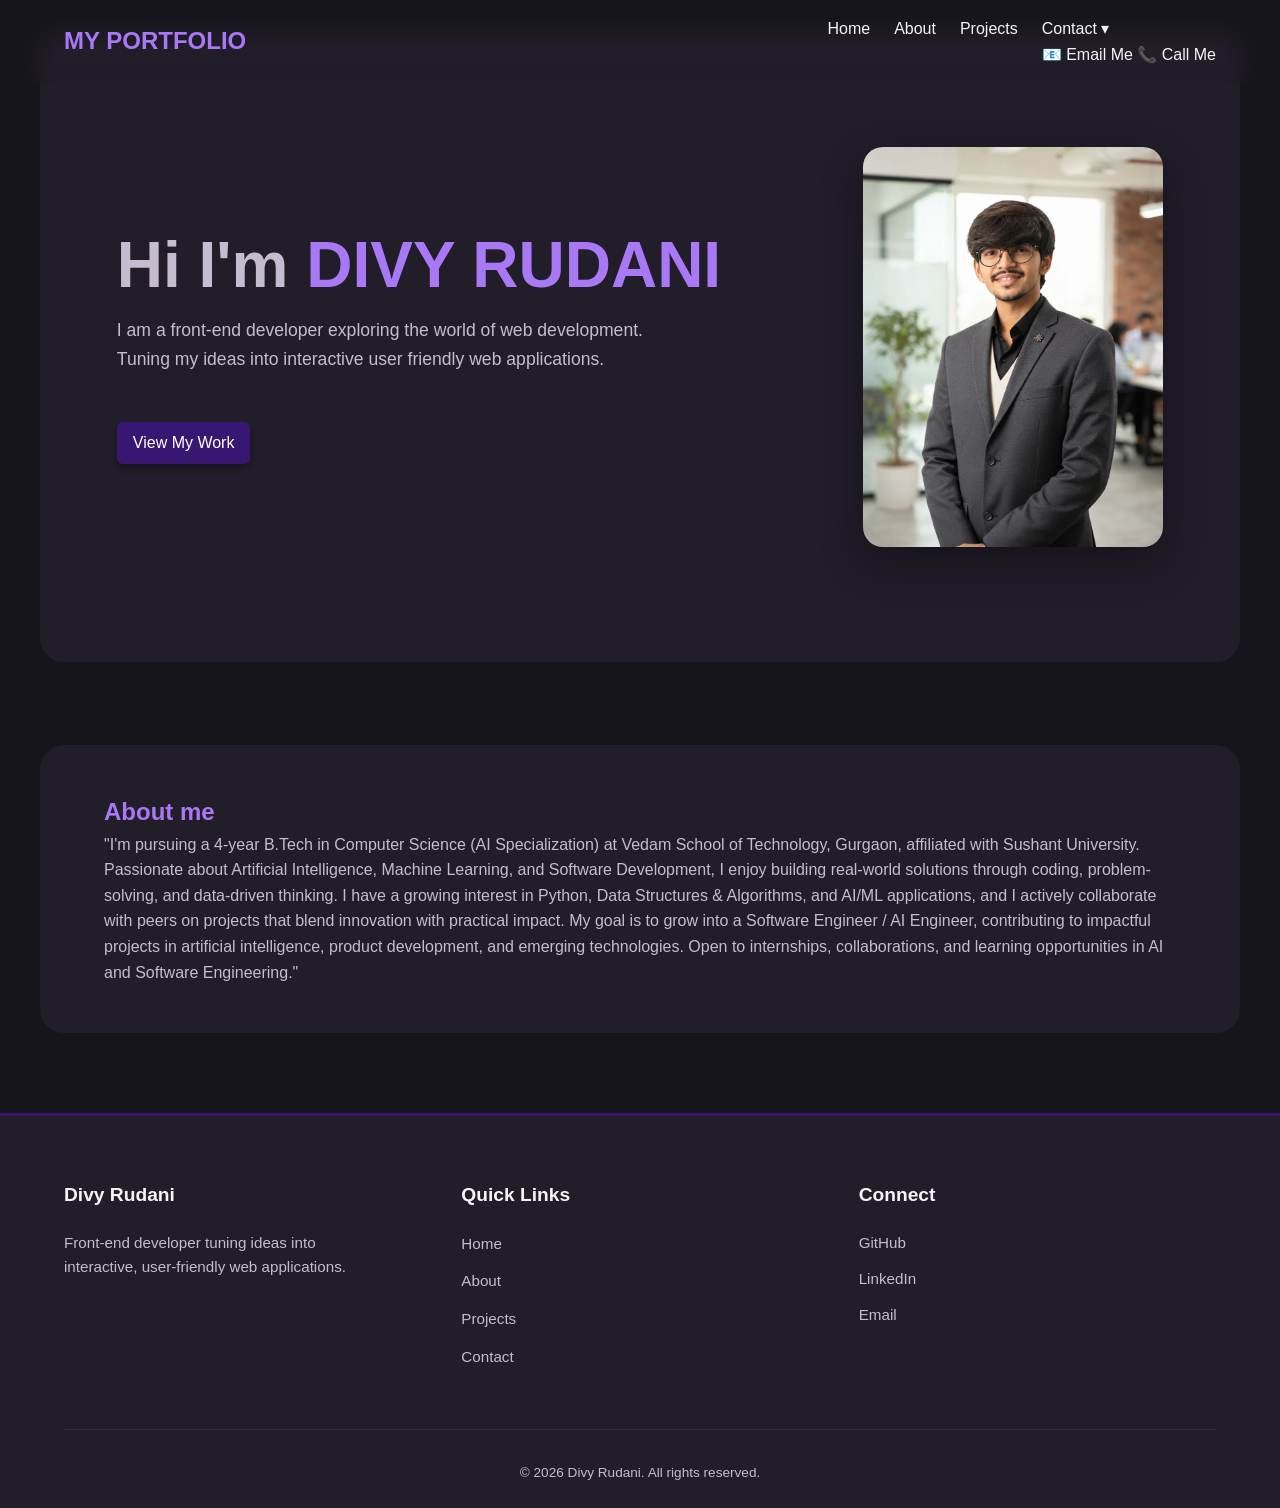
==== portfolio/index.html @ bba5c5b5 "modifie" ====
<!DOCTYPE html>
<html lang="en">
<head>
    <meta charset="UTF-8">
    <meta name="viewport" content="width=device-width, initial-scale=1.0">
    <title>My Portfolio</title>
    <link rel="stylesheet" href="./style.css">
</head>
<body>
 <header>
    <nav class="nav-bar">
        <div class="nav-head">
            My Portfolio
        </div>
    
          <div class="nav-links">
            <a href="#home">Home</a>
            <a href="#about">About</a>
            <a href="../tristro/tristro.html " scroll target="_blank">Projects</a>
            <!-- <a href="#contact">Contact</a> -->
              <div class="contact-dropdown">
        <a href="#contact" class="contact-link">Contact ▾</a>

        <div class="dropdown-content">
            <a href="mailto:divyrudani8@gmail.com">
                📧 Email Me
            </a>

            <a href="tel:+91 9213559475">
                📞 Call Me
            </a>
        </div>
    </div>
          </div>
            
    </nav>  
 </header>
 <section class="hero"> 
    <div id="home">
      <h1 class="hero-title"> Hi I'm  <span class="highlight">Divy Rudani</span></h1>
      <p>I am a front-end developer exploring the world of web development. 
        <br>
     
        Tuning my ideas into interactive user friendly web applications.</p>
        <br>
         <a href="../tristro/tristro.html" target="_blank" class="btn">View My Work</a>
    </div>
      
      <img class="hero-image" src="./profile_pic.jpg"  alt="hero image">
     

 </section>
 <br>
 
 <br>
    <section >
      <div id="about">
        <h2>About  me <menu></menu></h2>
      <p>"I'm pursuing a 4-year B.Tech in Computer Science (AI Specialization) at Vedam School of Technology, Gurgaon, affiliated with Sushant University. Passionate about Artificial Intelligence, Machine Learning, and Software Development, I enjoy building real-world solutions through coding, problem-solving, and data-driven thinking. I have a growing interest in Python, Data Structures & Algorithms, and AI/ML applications, and I actively collaborate with peers on projects that blend innovation with practical impact. My goal is to grow into a Software Engineer / AI Engineer, contributing to impactful projects in artificial intelligence, product development, and emerging technologies. Open to internships, collaborations, and learning opportunities in AI and Software Engineering."</p>
      </div>
    </section>
      <footer class="footer">
      <div class="footer-content">
        
        <div class="footer-section">
          <h3>Divy Rudani</h3>
          <p>Front-end developer tuning ideas into interactive, user-friendly web applications.</p>
        </div>
        
        <div class="footer-section">
          <h3>Quick Links</h3>
          <ul>
            <li><a href="#home">Home</a></li>
            <li><a href="#about">About</a></li>
            <li><a href="../tristro/tristro.html">Projects</a></li>
            <li><a href="#contact">Contact</a></li>
          </ul>
        </div>
        
        <div class="footer-section">
          <h3>Connect</h3>
          <div id="contact">
            <a href="https://github.com/divyrudani8-ship-it" target="_blank">GitHub</a>
            <a href="https://www.linkedin.com/in/divyrudani/" target="_blank">LinkedIn</a>
            <a href="mailto:divyrudani8@gmail.com">Email</a>
          </div>
        </div>

      </div>
      
      <div class="footer-bottom">
        <p>&copy 2026 Divy Rudani. All rights reserved.</p>
      </div>
    </footer>

      

</body>
</html>
---- portfolio/style.css ----
html {
    scroll-behavior: smooth;
 }
 *{
    margin: 0;
    padding: 0;
    box-sizing: border-box;

 }
:root {
   --background: #17151c;
   --surface: #211d29;
   --accent: #a978f5;
   --text: #f5f2fa;
   --muted: #c5bdcf;
  }
body {
   margin: 0;
    font-family: Arial, sans-serif;
    line-height: 1.6;
    color:var(--text);
    background:var(--background);
} 
.nav-head{
  font-size: 1.5rem;
  color: var(--accent);
  font-weight: bold;
  text-decoration: none;
  text-transform: uppercase;
}
.nav-bar {
  display: flex;
  justify-content: space-between;
  align-items: center;
  position: fixed;
  width: 100%;
  top: 0;
  padding: 1rem clamp(1.25rem, 5vw, 4rem);
  
 backdrop-filter: blur(10px);
 }
.nav-links {

   display: flex;
   gap: 1.5rem;
 }
.nav-links a {
  color: var(--text);
  text-decoration: none;
  transition: color 180ms ease;
}

.nav-links a:hover,
.nav-links a:focus-visible {
  color: var(--accent);
 }
.hero {
  display: flex;
  align-items: center;
  justify-content: space-between;
  gap: 3rem;
  max-width: 1200px;
  min-height: 70vh;
  margin: 2rem auto;
  padding: clamp(2rem, 6vw, 5rem);
  background: var(--surface);
  border-radius: 1.5rem;

}
.highlight {
  color: var(--accent);
  text-transform: uppercase;
}
.hero h1{
  margin: 0 0 1rem;
  color: var(--muted);
  font-size: clamp(2.25rem, 5vw, 4rem);
  line-height: 1.1;
  animation-name:text_transition;
  animation-duration: 2s;

 }
.hero p {
  max-width: 38rem;
  margin: 0 0 1.5rem;
  color: var(--muted);
  font-size: 1.1rem;
  animation-name: textFadeIn;
  animation-duration: 2s;
  animation-name: text_transition;
}

@keyframes textFadeIn {
  from {
    opacity: 0;
  }
  to {
    opacity: 1;
  }
}
@keyframes text_transition {
  0% {
    transform: translateY(20px);
    opacity: 0;
  }
  100% {
    transform: translateY(0);
    opacity: 1;
  }
}

button {
    background-color: #381773;
    color: #fff;
    border: none;
    padding: 0.5rem 1rem;
    cursor: pointer;
    box-shadow: 0 4px 6px rgba(17, 9, 26, 0.387);
    border-radius: 6px;
    transition: transform 0.4s ease, box-shadow 0.2s ease;
}
button:hover{
    color: #ab83f1;
    transform: translateY(-2px);
    box-shadow: 0 6px 8px rgba(17, 9, 26, 0.387);
}
.btn {
    background-color: #381773;
    color: #fff;
    border: none;
    padding: 0.5rem 1rem;
    cursor: pointer;
    box-shadow: 0 4px 6px rgba(17, 9, 26, 0.387);
    border-radius: 6px;
    text-decoration: none;
    display: inline-block;
}

.btn:hover {
    color: #ab83f1;
}


.hero:hover{
box-shadow: 0 20px 48px rgb(0 0 0 / 45%);
}

.hero-image{
  display: block;
  width: min(300px, 35vw);
  aspect-ratio: 3 / 4;
  object-fit: cover;
  border-radius: 1.25rem;
  box-shadow: 0 16px 40px rgb(0 0 0 / 35%);
  opacity: 0;
  animation: text_transition 2s ease 0.9s forwards;
}

.hero-image:hover{
    box-shadow: #381773;
 }
#about {
  max-width: 1200px;
  margin: 0 auto;
  padding: 3rem clamp(1.25rem, 5vw, 4rem);
  color: var(--muted);
   background: var(--surface);
   border-radius: 1.5rem;
  animation-name: translateIn;
  animation-duration: 1s;
}
@keyframes translateIn {
  from {
    transform: translateY(20px);
    opacity: 0;
  }
  to {
    transform: translateY(0);
    opacity: 1;
  }
}
#about h2{
  color: var(--accent);
}


.footer {
    background-color: var(--surface);
    color: var(--muted);
    padding: 4rem clamp(1.25rem, 5vw, 4rem) 1.5rem;
    margin-top: 5rem;
    border-top: 3px solid #381773;
}

.footer-content {
    display: flex;
    flex-wrap: wrap;
    justify-content: space-between;
    gap: 2.5rem;
    max-width: 1200px;
    margin: 0 auto;
}

.footer-section {
    flex: 1;
    min-width: 200px;
}

.footer-section h3 {
    color: var(--text);
    margin-bottom: 1.25rem;
    font-size: 1.2rem;
}

.footer-section p {
    font-size: 0.95rem;
    max-width: 300px;
}

.footer-section ul {
    list-style: none;
    padding: 0;
}

.footer-section ul li {
    margin-bottom: 0.75rem;
}

.footer-section a {
    color: var(--muted);
    text-decoration: none;
    transition: color 180ms ease;
    font-size: 0.95rem;
}

.footer-section a:hover {
    color: var(--accent);
}

#contact {
    display: flex;
    flex-direction: column;
    gap: 0.75rem;
}

.footer-bottom {
    text-align: center;
    padding-top: 2rem;
    margin-top: 3rem;
    border-top: 1px solid rgba(197, 189, 207, 0.1);
    font-size: 0.85rem;
}
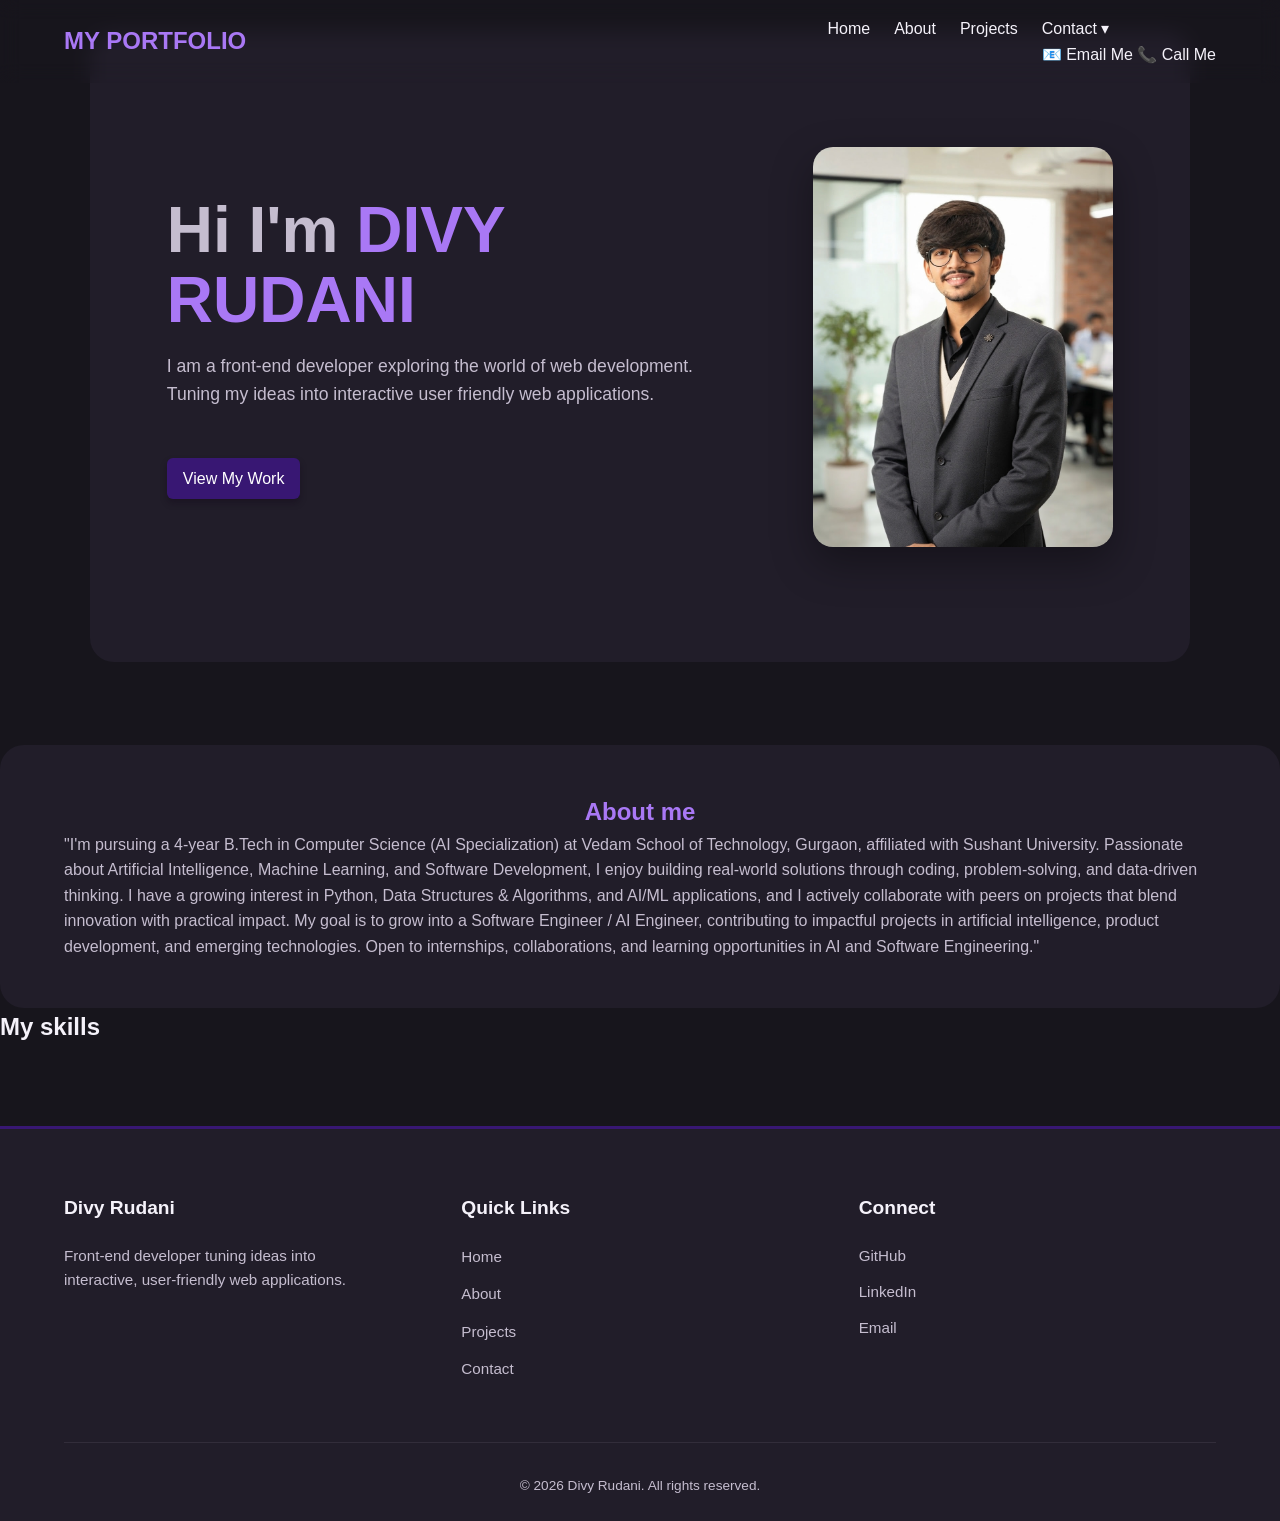
==== commit 6451e306: "new sec" ====
--- a/portfolio/index.html
+++ b/portfolio/index.html
@@ -13,15 +13,15 @@
             My Portfolio
         </div>
     
-          <div class="nav-links">
+     <div class="nav-links">
             <a href="#home">Home</a>
             <a href="#about">About</a>
-            <a href="../tristro/tristro.html " scroll target="_blank">Projects</a>
+            <a href="../tristro/index.html " scroll target="_blank">Projects</a>
             <!-- <a href="#contact">Contact</a> -->
-              <div class="contact-dropdown">
-        <a href="#contact" class="contact-link">Contact ▾</a>
+         <div class="contact-dropdown">
+              <a href="#contact" class="contact-link">Contact ▾</a>
 
-        <div class="dropdown-content">
+            <div class="dropdown-content">
             <a href="mailto:divyrudani8@gmail.com">
                 📧 Email Me
             </a>
@@ -35,6 +35,7 @@
             
     </nav>  
  </header>
+ <!-- front page -->
  <section class="hero"> 
     <div id="home">
       <h1 class="hero-title"> Hi I'm  <span class="highlight">Divy Rudani</span></h1>
@@ -43,7 +44,7 @@
      
         Tuning my ideas into interactive user friendly web applications.</p>
         <br>
-         <a href="../tristro/tristro.html" target="_blank" class="btn">View My Work</a>
+         <a href="../tristro/index.html" target="_blank" class="btn">View My Work</a>
     </div>
       
       <img class="hero-image" src="./profile_pic.jpg"  alt="hero image">
@@ -53,12 +54,27 @@
  <br>
  
  <br>
+ <!-- about section -->
     <section >
       <div id="about">
         <h2>About  me <menu></menu></h2>
       <p>"I'm pursuing a 4-year B.Tech in Computer Science (AI Specialization) at Vedam School of Technology, Gurgaon, affiliated with Sushant University. Passionate about Artificial Intelligence, Machine Learning, and Software Development, I enjoy building real-world solutions through coding, problem-solving, and data-driven thinking. I have a growing interest in Python, Data Structures & Algorithms, and AI/ML applications, and I actively collaborate with peers on projects that blend innovation with practical impact. My goal is to grow into a Software Engineer / AI Engineer, contributing to impactful projects in artificial intelligence, product development, and emerging technologies. Open to internships, collaborations, and learning opportunities in AI and Software Engineering."</p>
       </div>
     </section>
+<!-- skills section -->
+    <section>
+       <div class="skills">
+        <h2>My skills</h2>
+        <div>
+
+ 
+                  
+        </div>
+
+       </div>
+    </section>
+
+    <!-- footer -->
       <footer class="footer">
       <div class="footer-content">
         
--- a/portfolio/style.css
+++ b/portfolio/style.css
@@ -59,7 +59,7 @@
   align-items: center;
   justify-content: space-between;
   gap: 3rem;
-  max-width: 1200px;
+  max-width: 1100px;
   min-height: 70vh;
   margin: 2rem auto;
   padding: clamp(2rem, 6vw, 5rem);
@@ -85,19 +85,13 @@
   margin: 0 0 1.5rem;
   color: var(--muted);
   font-size: 1.1rem;
-  animation-name: textFadeIn;
+  
   animation-duration: 2s;
   animation-name: text_transition;
 }
 
-@keyframes textFadeIn {
-  from {
-    opacity: 0;
-  }
-  to {
-    opacity: 1;
-  }
-}
+
+
 @keyframes text_transition {
   0% {
     transform: translateY(20px);
@@ -134,6 +128,8 @@
     border-radius: 6px;
     text-decoration: none;
     display: inline-block;
+    animation: text_transition ;
+    animation-duration: 2s;
 }
 
 .btn:hover {
@@ -153,21 +149,33 @@
   border-radius: 1.25rem;
   box-shadow: 0 16px 40px rgb(0 0 0 / 35%);
   opacity: 0;
-  animation: text_transition 2s ease 0.9s forwards;
+  animation: fadeIn 1s forwards;
+  animation-duration: 2s;
+}@keyframes fadeIn {
+  to {
+    opacity: 1;
+  }
+  from {
+    opacity: 0;
+  }
 }
 
 .hero-image:hover{
     box-shadow: #381773;
  }
 #about {
-  max-width: 1200px;
+  max-width: 1100px₹;
   margin: 0 auto;
   padding: 3rem clamp(1.25rem, 5vw, 4rem);
   color: var(--muted);
    background: var(--surface);
    border-radius: 1.5rem;
-  animation-name: translateIn;
+ 
+}
+#about:hover{ animation-name: translateIn;
   animation-duration: 1s;
+  animation-fill-mode: forwards;
+  animation-timing-function: ease-out;
 }
 @keyframes translateIn {
   from {
@@ -180,9 +188,23 @@
   }
 }
 #about h2{
-  color: var(--accent);
-}
-
+    display: flex;
+    align-items: center;
+    justify-content: center;
+  color: var(--accent);
+  animation-name: text_transition_heading;
+  animation-duration: 2s;
+}
+@keyframes text_transition_heading {
+  0% {
+    transform: translateY(20px);
+    opacity: 0;
+  }
+  100% {
+    transform: translateY(0);
+    opacity: 1;
+  }
+}
 
 .footer {
     background-color: var(--surface);
